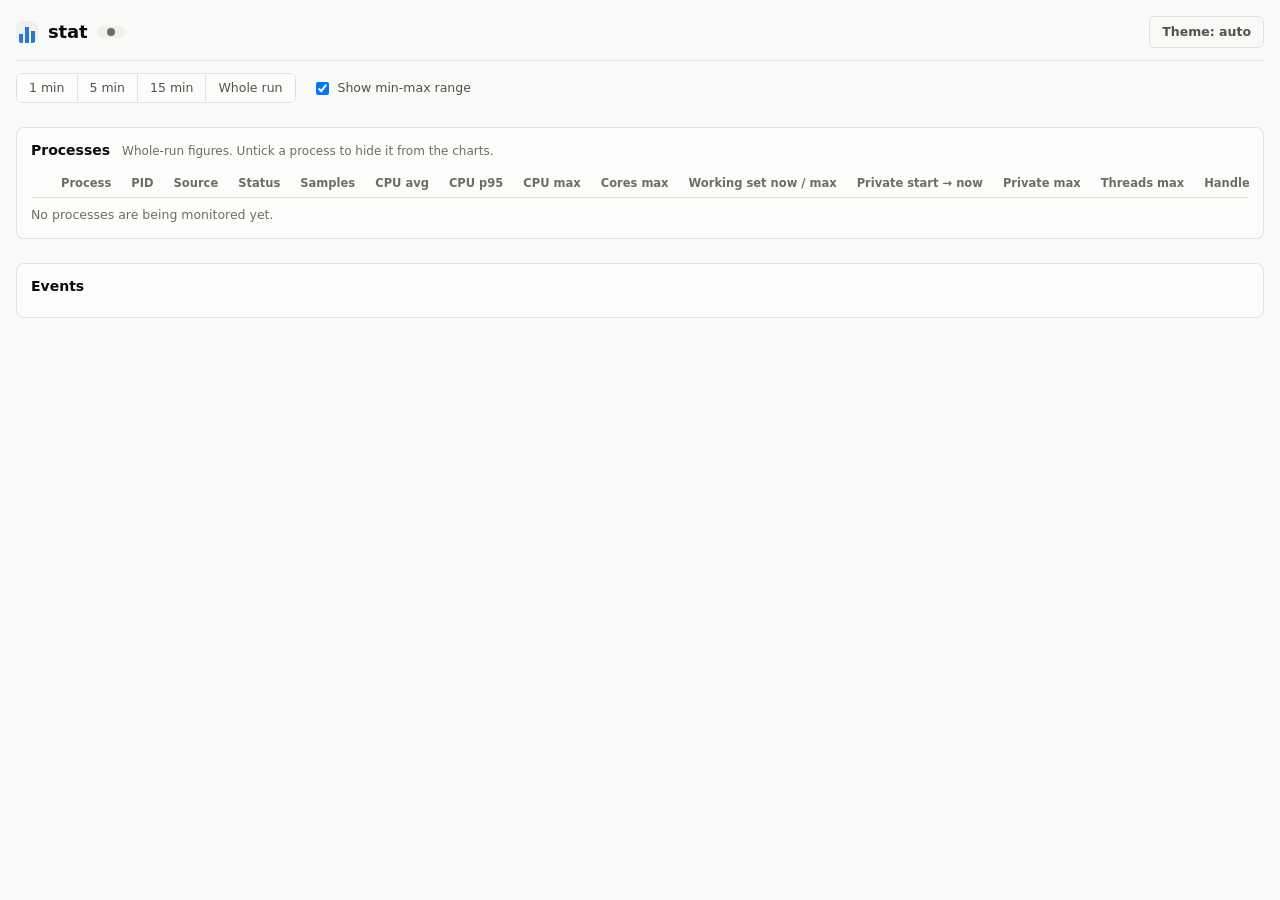
==== src/stat/web/index.html @ 3da40dd3 "Replace stat.ps1 with stat.exe: live dashboard and HTML report stat.exe is a single-file .NET Framew" ====
<!doctype html>
<html lang="en">
<head>
<meta charset="utf-8">
<meta name="viewport" content="width=device-width, initial-scale=1">
<meta name="color-scheme" content="light dark">
<title>stat</title>
<link rel="stylesheet" href="app.css">
</head>
<body>
<header class="top">
  <div class="brand">
    <span class="logo" aria-hidden="true"></span>
    <h1>stat</h1>
    <span id="status" class="pill" role="status"></span>
  </div>
  <p id="runMeta" class="meta"></p>
  <div class="actions">
    <button id="exportCsv" type="button" class="btn" hidden>Export CSV</button>
    <button id="themeToggle" type="button" class="btn ghost" aria-label="Theme">Theme: auto</button>
  </div>
</header>

<main>
  <section class="toolbar" aria-label="Chart controls">
    <div id="rangeButtons" class="seg" role="group" aria-label="Time range">
      <button type="button" data-range="60000">1 min</button>
      <button type="button" data-range="300000">5 min</button>
      <button type="button" data-range="900000">15 min</button>
      <button type="button" data-range="run">Whole run</button>
    </div>
    <label class="check"><input type="checkbox" id="showBand" checked> Show min-max range</label>
    <button id="resetZoom" type="button" class="btn ghost" hidden>Reset zoom</button>
    <span id="viewNote" class="muted"></span>
  </section>

  <section id="cards" class="cards" aria-label="Whole-run summary"></section>

  <section class="panel">
    <div class="panel-head">
      <h2>Processes</h2>
      <span class="muted">Whole-run figures. Untick a process to hide it from the charts.</span>
    </div>
    <div class="table-wrap">
      <table id="procTable">
        <thead>
          <tr>
            <th scope="col"><span class="sr-only">Show</span></th>
            <th scope="col">Process</th>
            <th scope="col" class="num">PID</th>
            <th scope="col">Source</th>
            <th scope="col">Status</th>
            <th scope="col" class="num">Samples</th>
            <th scope="col" class="num">CPU avg</th>
            <th scope="col" class="num">CPU p95</th>
            <th scope="col" class="num">CPU max</th>
            <th scope="col" class="num">Cores max</th>
            <th scope="col" class="num">Working set now / max</th>
            <th scope="col" class="num">Private start &rarr; now</th>
            <th scope="col" class="num">Private max</th>
            <th scope="col" class="num">Threads max</th>
            <th scope="col" class="num">Handles max</th>
            <th scope="col" class="num">I/O read total</th>
            <th scope="col" class="num">I/O write total</th>
          </tr>
        </thead>
        <tbody></tbody>
      </table>
      <p id="procEmpty" class="empty">No processes are being monitored yet.</p>
    </div>
  </section>

  <section id="charts" class="charts" aria-label="Charts"></section>

  <section class="panel">
    <div class="panel-head">
      <h2>Events</h2>
      <span id="eventCount" class="muted"></span>
    </div>
    <ol id="events" class="events"></ol>
  </section>
</main>

<footer id="footer" class="footer"></footer>

<script src="chart.umd.min.js"></script>
<!--STAT:DATA-->
<script src="app.js"></script>
</body>
</html>
---- src/stat/web/app.css ----
:root {
  color-scheme: light;
  --page: #f9f9f7;
  --surface: #fcfcfb;
  --surface-2: #f0efec;
  --border: rgba(11, 11, 11, 0.10);
  --grid: #e1e0d9;
  --axis: #c3c2b7;
  --text: #0b0b0b;
  --text-2: #52514e;
  --muted: #6e6c66;
  --accent: #2a78d6;
  --good: #0ca30c;
  --good-text: #006300;
  --warning: #fab219;
  --critical: #d03b3b;
  --series-1: #2a78d6;
  --series-2: #eb6834;
  --series-3: #1baf7a;
  --series-4: #eda100;
  --series-5: #e87ba4;
  --series-6: #008300;
  --series-7: #6250d6;
  --series-8: #e34948;
  --series-neutral: #898781;
  --band-alpha: 0.16;
  --font: system-ui, -apple-system, "Segoe UI", Roboto, sans-serif;
}

@media (prefers-color-scheme: dark) {
  :root:not([data-theme="light"]) {
    color-scheme: dark;
    --page: #0d0d0d;
    --surface: #1a1a19;
    --surface-2: #262624;
    --border: rgba(255, 255, 255, 0.10);
    --grid: #2c2c2a;
    --axis: #383835;
    --text: #f0efec;
    --text-2: #c3c2b7;
    --muted: #9a988f;
    --accent: #3987e5;
    --good-text: #0ca30c;
    --series-1: #3987e5;
    --series-2: #d95926;
    --series-3: #199e70;
    --series-4: #c98500;
    --series-5: #d55181;
    --series-6: #008300;
    --series-7: #9085e9;
    --series-8: #e66767;
    --band-alpha: 0.22;
  }
}

:root[data-theme="dark"] {
  color-scheme: dark;
  --page: #0d0d0d;
  --surface: #1a1a19;
  --surface-2: #262624;
  --border: rgba(255, 255, 255, 0.10);
  --grid: #2c2c2a;
  --axis: #383835;
  --text: #f0efec;
  --text-2: #c3c2b7;
  --muted: #9a988f;
  --accent: #3987e5;
  --good-text: #0ca30c;
  --series-1: #3987e5;
  --series-2: #d95926;
  --series-3: #199e70;
  --series-4: #c98500;
  --series-5: #d55181;
  --series-6: #008300;
  --series-7: #9085e9;
  --series-8: #e66767;
  --band-alpha: 0.22;
}

* { box-sizing: border-box; }
[hidden] { display: none !important; }

html, body {
  margin: 0;
  background: var(--page);
  color: var(--text);
  font: 14px/1.45 var(--font);
}

body { padding: 0 16px 32px; max-width: 1480px; margin: 0 auto; }

h1, h2 { margin: 0; font-weight: 600; }
h1 { font-size: 18px; letter-spacing: -0.01em; }
h2 { font-size: 14px; }

.sr-only {
  position: absolute; width: 1px; height: 1px; overflow: hidden;
  clip: rect(0 0 0 0); white-space: nowrap;
}

.muted { color: var(--muted); font-size: 12px; }

/* ---- header ---- */
.top {
  display: flex; flex-wrap: wrap; align-items: center; gap: 8px 20px;
  padding: 16px 0 12px; border-bottom: 1px solid var(--border);
}
.brand { display: flex; align-items: center; gap: 10px; }
.logo {
  width: 22px; height: 22px; border-radius: 6px;
  background:
    linear-gradient(to top, var(--accent) 0 40%, transparent 40%) 3px 100% / 4px 100% no-repeat,
    linear-gradient(to top, var(--accent) 0 75%, transparent 75%) 9px 100% / 4px 100% no-repeat,
    linear-gradient(to top, var(--accent) 0 55%, transparent 55%) 15px 100% / 4px 100% no-repeat,
    var(--surface-2);
}
.meta { margin: 0; color: var(--text-2); font-size: 12.5px; flex: 1 1 360px; }
.meta b { color: var(--text); font-weight: 600; }
.actions { display: flex; gap: 8px; }

.pill {
  display: inline-flex; align-items: center; gap: 6px;
  padding: 2px 10px; border-radius: 999px; font-size: 12px; font-weight: 600;
  background: var(--surface-2); color: var(--text-2);
}
.pill::before { content: ""; width: 8px; height: 8px; border-radius: 50%; background: var(--muted); }
.pill.live::before { background: var(--good); animation: pulse 1.6s ease-in-out infinite; }
.pill.warn::before { background: var(--warning); }
.pill.stopped::before { background: var(--muted); }
@keyframes pulse { 50% { opacity: 0.35; } }
@media (prefers-reduced-motion: reduce) { .pill.live::before { animation: none; } }

.btn {
  font: inherit; font-size: 12.5px; font-weight: 600;
  padding: 6px 12px; border-radius: 6px; cursor: pointer;
  border: 1px solid var(--accent); background: var(--accent); color: #fff;
}
.btn.ghost { background: transparent; color: var(--text-2); border-color: var(--border); }
.btn:hover { filter: brightness(1.08); }
.btn.ghost:hover { background: var(--surface-2); filter: none; }
.btn:focus-visible, .seg button:focus-visible, input:focus-visible { outline: 2px solid var(--accent); outline-offset: 2px; }

/* ---- toolbar ---- */
.toolbar {
  display: flex; flex-wrap: wrap; align-items: center; gap: 10px 16px;
  padding: 12px 0;
}
.seg { display: inline-flex; border: 1px solid var(--border); border-radius: 6px; overflow: hidden; }
.seg button {
  font: inherit; font-size: 12.5px; padding: 5px 12px; cursor: pointer;
  background: var(--surface); color: var(--text-2); border: 0; border-right: 1px solid var(--border);
}
.seg button:last-child { border-right: 0; }
.seg button[aria-pressed="true"] { background: var(--accent); color: #fff; font-weight: 600; }
.check { display: inline-flex; align-items: center; gap: 6px; font-size: 12.5px; color: var(--text-2); cursor: pointer; }

/* ---- stat cards ---- */
.cards {
  display: grid; grid-template-columns: repeat(auto-fit, minmax(170px, 1fr)); gap: 10px;
  margin-bottom: 12px;
}
.card {
  background: var(--surface); border: 1px solid var(--border); border-radius: 8px; padding: 10px 14px;
}
.card .label { font-size: 11.5px; color: var(--muted); text-transform: uppercase; letter-spacing: 0.04em; }
.card .value { font-size: 22px; font-weight: 650; margin-top: 2px; }
.card .sub { font-size: 12px; color: var(--text-2); margin-top: 2px; overflow: hidden; text-overflow: ellipsis; white-space: nowrap; }

/* ---- panels / table ---- */
.panel {
  background: var(--surface); border: 1px solid var(--border); border-radius: 8px;
  padding: 12px 14px; margin-bottom: 12px;
}
.panel-head { display: flex; flex-wrap: wrap; align-items: baseline; gap: 4px 12px; margin-bottom: 8px; }
.table-wrap { overflow-x: auto; }
table { border-collapse: collapse; width: 100%; font-size: 12.5px; }
th, td { padding: 6px 10px; text-align: left; white-space: nowrap; border-bottom: 1px solid var(--grid); }
th { color: var(--muted); font-weight: 600; font-size: 11.5px; }
td.num, th.num { text-align: right; font-variant-numeric: tabular-nums; }
tbody tr:last-child td { border-bottom: 0; }
tbody tr.hidden-series td { color: var(--muted); }
.key { display: inline-flex; align-items: center; gap: 8px; }
.key input { margin: 0; }
.swatch { display: inline-block; width: 16px; height: 3px; border-radius: 2px; vertical-align: middle; }
.status { display: inline-flex; align-items: center; gap: 5px; }
.status::before { content: ""; width: 7px; height: 7px; border-radius: 50%; background: var(--muted); }
.status.running::before { background: var(--good); }
.status.exited::before { background: var(--critical); }
.empty { color: var(--muted); font-size: 12.5px; margin: 8px 0 2px; }

/* ---- charts ---- */
.charts { display: grid; grid-template-columns: 1fr; gap: 12px; margin-bottom: 12px; }
@media (min-width: 900px) { .charts { grid-template-columns: 1fr 1fr; } }
.chart-card {
  background: var(--surface); border: 1px solid var(--border); border-radius: 8px;
  padding: 10px 12px 8px; min-width: 0;
}
.chart-card header { display: flex; align-items: baseline; gap: 8px; margin-bottom: 4px; }
.chart-card .unit { font-size: 12px; color: var(--muted); }
.chart-box { position: relative; height: 230px; }
.chart-box canvas { cursor: crosshair; touch-action: pan-y; }
.charts .empty { grid-column: 1 / -1; text-align: center; padding: 40px 0; background: var(--surface); border: 1px dashed var(--border); border-radius: 8px; margin: 0; }

/* ---- events ---- */
.events { list-style: none; margin: 0; padding: 0; max-height: 260px; overflow-y: auto; font-size: 12.5px; }
.events li { display: flex; gap: 10px; padding: 4px 0; border-bottom: 1px solid var(--grid); }
.events li:last-child { border-bottom: 0; }
.events time { color: var(--muted); font-variant-numeric: tabular-nums; flex: none; }
.events .lvl { flex: none; font-size: 11px; font-weight: 700; padding: 0 6px; border-radius: 4px; line-height: 18px; }
.events .lvl.warn { background: var(--warning); color: #0b0b0b; }
.events .lvl.info { background: var(--surface-2); color: var(--text-2); }

.footer { color: var(--muted); font-size: 12px; padding-top: 4px; }
.footer a { color: inherit; }

@media print {
  .actions, .toolbar { display: none; }
  .chart-card, .panel, .card { break-inside: avoid; }
}
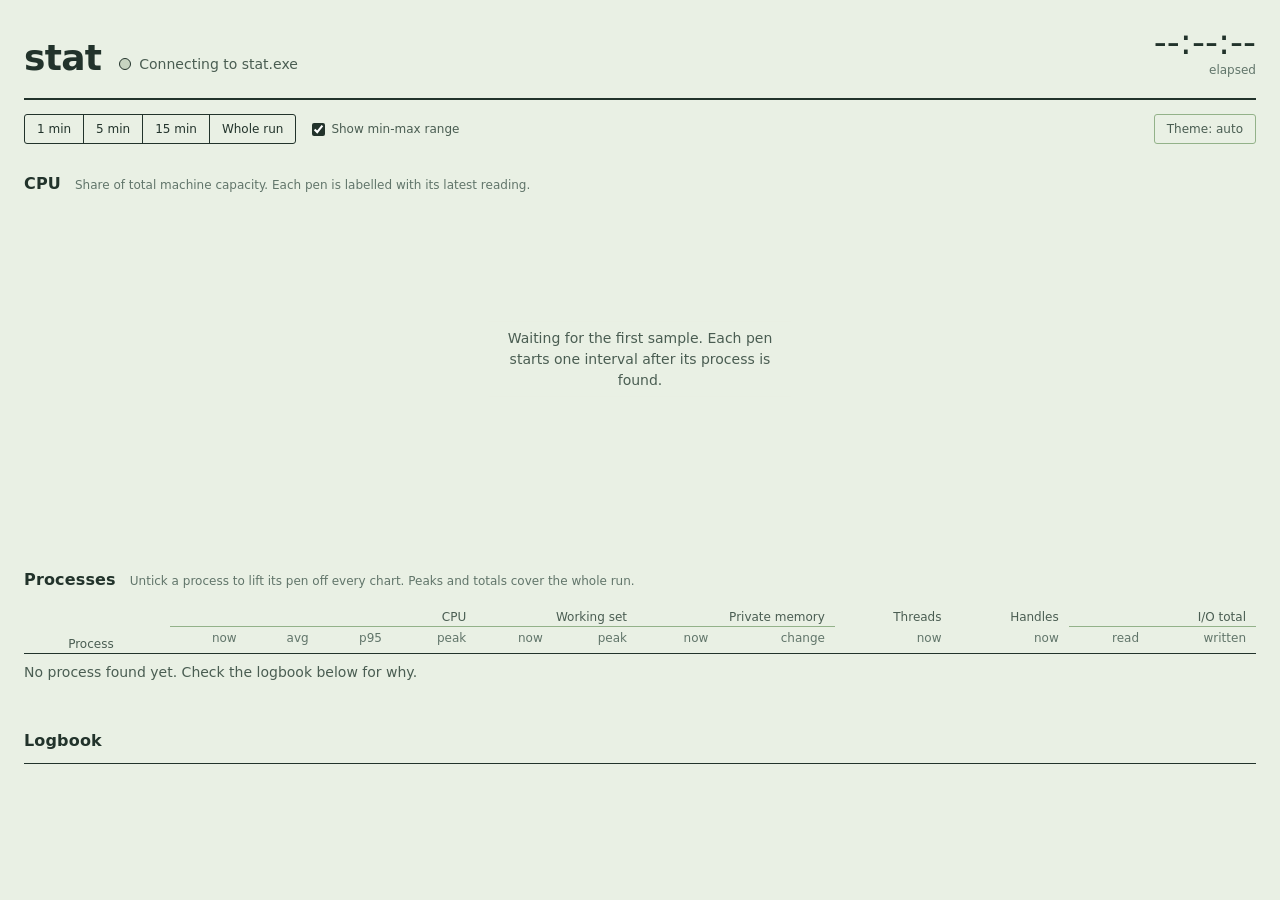
==== commit 9cab18dd: "Redesign dashboard and report as an engineering pad - Light theme is green engineering paper, dark t" ====
--- a/src/stat/web/index.html
+++ b/src/stat/web/index.html
@@ -5,77 +5,91 @@
 <meta name="viewport" content="width=device-width, initial-scale=1">
 <meta name="color-scheme" content="light dark">
 <title>stat</title>
+<link rel="stylesheet" href="fonts.css">
 <link rel="stylesheet" href="app.css">
 </head>
 <body>
-<header class="top">
-  <div class="brand">
-    <span class="logo" aria-hidden="true"></span>
-    <h1>stat</h1>
-    <span id="status" class="pill" role="status"></span>
+<header class="masthead">
+  <div class="ident">
+    <h1 class="wordmark">stat</h1>
+    <p class="station" role="status"><span id="lamp" class="lamp" aria-hidden="true"></span><span id="stationText">Connecting to stat.exe</span></p>
   </div>
-  <p id="runMeta" class="meta"></p>
-  <div class="actions">
-    <button id="exportCsv" type="button" class="btn" hidden>Export CSV</button>
-    <button id="themeToggle" type="button" class="btn ghost" aria-label="Theme">Theme: auto</button>
-  </div>
+  <p class="clock"><span id="clock" class="clock-face">--:--:--</span> <span id="clockLabel" class="clock-label">elapsed</span></p>
+  <p id="runSentence" class="run-sentence"></p>
 </header>
 
+<nav class="controls" aria-label="Chart controls">
+  <div id="rangeButtons" class="seg" role="group" aria-label="Time range">
+    <button type="button" data-range="60000">1 min</button>
+    <button type="button" data-range="300000">5 min</button>
+    <button type="button" data-range="900000">15 min</button>
+    <button type="button" data-range="run">Whole run</button>
+  </div>
+  <label class="check"><input type="checkbox" id="showBand" checked> Show min-max range</label>
+  <button id="resetZoom" type="button" class="btn" hidden>Reset zoom</button>
+  <span id="viewNote" class="note"></span>
+  <span class="spacer"></span>
+  <button id="exportCsv" type="button" class="btn" hidden>Export CSV</button>
+  <button id="themeToggle" type="button" class="btn quiet">Theme: auto</button>
+</nav>
+
 <main>
-  <section class="toolbar" aria-label="Chart controls">
-    <div id="rangeButtons" class="seg" role="group" aria-label="Time range">
-      <button type="button" data-range="60000">1 min</button>
-      <button type="button" data-range="300000">5 min</button>
-      <button type="button" data-range="900000">15 min</button>
-      <button type="button" data-range="run">Whole run</button>
+  <section class="strip" aria-labelledby="cpuTitle">
+    <div class="section-head">
+      <h2 id="cpuTitle">CPU</h2>
+      <p class="unit">Share of total machine capacity. Each pen is labelled with its latest reading.</p>
     </div>
-    <label class="check"><input type="checkbox" id="showBand" checked> Show min-max range</label>
-    <button id="resetZoom" type="button" class="btn ghost" hidden>Reset zoom</button>
-    <span id="viewNote" class="muted"></span>
+    <div class="strip-box">
+      <canvas id="chart-cpu" role="img" aria-label="CPU over time per process; values are listed in the Processes table."></canvas>
+      <p id="waiting" class="waiting">Waiting for the first sample. Each pen starts one interval after its process is found.</p>
+    </div>
   </section>
 
-  <section id="cards" class="cards" aria-label="Whole-run summary"></section>
-
-  <section class="panel">
-    <div class="panel-head">
-      <h2>Processes</h2>
-      <span class="muted">Whole-run figures. Untick a process to hide it from the charts.</span>
+  <section class="roster" aria-labelledby="rosterTitle">
+    <div class="section-head">
+      <h2 id="rosterTitle">Processes</h2>
+      <p class="unit">Untick a process to lift its pen off every chart. Peaks and totals cover the whole run.</p>
     </div>
     <div class="table-wrap">
       <table id="procTable">
         <thead>
-          <tr>
-            <th scope="col"><span class="sr-only">Show</span></th>
-            <th scope="col">Process</th>
-            <th scope="col" class="num">PID</th>
-            <th scope="col">Source</th>
-            <th scope="col">Status</th>
-            <th scope="col" class="num">Samples</th>
-            <th scope="col" class="num">CPU avg</th>
-            <th scope="col" class="num">CPU p95</th>
-            <th scope="col" class="num">CPU max</th>
-            <th scope="col" class="num">Cores max</th>
-            <th scope="col" class="num">Working set now / max</th>
-            <th scope="col" class="num">Private start &rarr; now</th>
-            <th scope="col" class="num">Private max</th>
-            <th scope="col" class="num">Threads max</th>
-            <th scope="col" class="num">Handles max</th>
-            <th scope="col" class="num">I/O read total</th>
-            <th scope="col" class="num">I/O write total</th>
+          <tr class="group">
+            <th scope="col" rowspan="2"><span class="sr-only">Show on charts</span></th>
+            <th scope="col" rowspan="2" class="name-col">Process</th>
+            <th scope="colgroup" colspan="4" class="num">CPU</th>
+            <th scope="colgroup" colspan="2" class="num">Working set</th>
+            <th scope="colgroup" colspan="2" class="num">Private memory</th>
+            <th scope="col" class="num">Threads</th>
+            <th scope="col" class="num">Handles</th>
+            <th scope="colgroup" colspan="2" class="num">I/O total</th>
+          </tr>
+          <tr class="sub">
+            <th scope="col" class="num now-label">now</th>
+            <th scope="col" class="num">avg</th>
+            <th scope="col" class="num">p95</th>
+            <th scope="col" class="num">peak</th>
+            <th scope="col" class="num now-label">now</th>
+            <th scope="col" class="num">peak</th>
+            <th scope="col" class="num now-label">now</th>
+            <th scope="col" class="num">change</th>
+            <th scope="col" class="num now-label">now</th>
+            <th scope="col" class="num now-label">now</th>
+            <th scope="col" class="num">read</th>
+            <th scope="col" class="num">written</th>
           </tr>
         </thead>
         <tbody></tbody>
       </table>
-      <p id="procEmpty" class="empty">No processes are being monitored yet.</p>
+      <p id="procEmpty" class="empty">No process found yet. Check the logbook below for why.</p>
     </div>
   </section>
 
-  <section id="charts" class="charts" aria-label="Charts"></section>
+  <section id="multiples" class="multiples" aria-label="Memory, kernel object and I/O charts"></section>
 
-  <section class="panel">
-    <div class="panel-head">
-      <h2>Events</h2>
-      <span id="eventCount" class="muted"></span>
+  <section class="logbook" aria-labelledby="logTitle">
+    <div class="section-head">
+      <h2 id="logTitle">Logbook</h2>
+      <p id="eventCount" class="unit"></p>
     </div>
     <ol id="events" class="events"></ol>
   </section>
--- a/src/stat/web/app.css
+++ b/src/stat/web/app.css
@@ -1,19 +1,19 @@
+/* stat: "engineering pad" theme. Light = green computation paper, dark = blueprint. */
 :root {
   color-scheme: light;
-  --page: #f9f9f7;
-  --surface: #fcfcfb;
-  --surface-2: #f0efec;
-  --border: rgba(11, 11, 11, 0.10);
-  --grid: #e1e0d9;
-  --axis: #c3c2b7;
-  --text: #0b0b0b;
-  --text-2: #52514e;
-  --muted: #6e6c66;
-  --accent: #2a78d6;
-  --good: #0ca30c;
-  --good-text: #006300;
-  --warning: #fab219;
-  --critical: #d03b3b;
+  --paper: #e9f0e4;
+  --paper-2: #dfe8d9;          /* row hover, pressed controls */
+  --grid-minor: #d6e3cf;
+  --grid-major: #b3cba9;
+  --rule: #93b289;             /* section rules and table lines */
+  --ink: #22332b;              /* graphite */
+  --ink-2: #4a5d52;
+  --muted: #61756a;
+  --markup: #c2352d;           /* red pencil: crosshair, zoom box, warnings */
+  --lamp-on: #2bb24c;
+  --lamp-warn: #e8a317;
+  --lamp-fault: #d3392f;
+  --lamp-off: #c7d4c1;
   --series-1: #2a78d6;
   --series-2: #eb6834;
   --series-3: #1baf7a;
@@ -22,25 +22,27 @@
   --series-6: #008300;
   --series-7: #6250d6;
   --series-8: #e34948;
-  --series-neutral: #898781;
-  --band-alpha: 0.16;
-  --font: system-ui, -apple-system, "Segoe UI", Roboto, sans-serif;
+  --series-neutral: #7d8c84;
+  --band-alpha: 0.18;
+  --font: "B612", "Segoe UI", system-ui, sans-serif;
 }
 
 @media (prefers-color-scheme: dark) {
   :root:not([data-theme="light"]) {
     color-scheme: dark;
-    --page: #0d0d0d;
-    --surface: #1a1a19;
-    --surface-2: #262624;
-    --border: rgba(255, 255, 255, 0.10);
-    --grid: #2c2c2a;
-    --axis: #383835;
-    --text: #f0efec;
-    --text-2: #c3c2b7;
-    --muted: #9a988f;
-    --accent: #3987e5;
-    --good-text: #0ca30c;
+    --paper: #0f3a60;
+    --paper-2: #154672;
+    --grid-minor: #1a4a76;
+    --grid-major: #2d6290;
+    --rule: #3f76a4;
+    --ink: #e4edf5;
+    --ink-2: #b9cddf;
+    --muted: #93adc6;
+    --markup: #f0c24b;
+    --lamp-on: #4be37a;
+    --lamp-warn: #f0c24b;
+    --lamp-fault: #ff6b5e;
+    --lamp-off: #2a5a86;
     --series-1: #3987e5;
     --series-2: #d95926;
     --series-3: #199e70;
@@ -49,23 +51,26 @@
     --series-6: #008300;
     --series-7: #9085e9;
     --series-8: #e66767;
-    --band-alpha: 0.22;
+    --series-neutral: #93adc6;
+    --band-alpha: 0.26;
   }
 }
 
 :root[data-theme="dark"] {
   color-scheme: dark;
-  --page: #0d0d0d;
-  --surface: #1a1a19;
-  --surface-2: #262624;
-  --border: rgba(255, 255, 255, 0.10);
-  --grid: #2c2c2a;
-  --axis: #383835;
-  --text: #f0efec;
-  --text-2: #c3c2b7;
-  --muted: #9a988f;
-  --accent: #3987e5;
-  --good-text: #0ca30c;
+  --paper: #0f3a60;
+  --paper-2: #154672;
+  --grid-minor: #1a4a76;
+  --grid-major: #2d6290;
+  --rule: #3f76a4;
+  --ink: #e4edf5;
+  --ink-2: #b9cddf;
+  --muted: #93adc6;
+  --markup: #f0c24b;
+  --lamp-on: #4be37a;
+  --lamp-warn: #f0c24b;
+  --lamp-fault: #ff6b5e;
+  --lamp-off: #2a5a86;
   --series-1: #3987e5;
   --series-2: #d95926;
   --series-3: #199e70;
@@ -74,7 +79,8 @@
   --series-6: #008300;
   --series-7: #9085e9;
   --series-8: #e66767;
-  --band-alpha: 0.22;
+  --series-neutral: #93adc6;
+  --band-alpha: 0.26;
 }
 
 * { box-sizing: border-box; }
@@ -82,138 +88,142 @@
 
 html, body {
   margin: 0;
-  background: var(--page);
-  color: var(--text);
-  font: 14px/1.45 var(--font);
-}
-
-body { padding: 0 16px 32px; max-width: 1480px; margin: 0 auto; }
-
-h1, h2 { margin: 0; font-weight: 600; }
-h1 { font-size: 18px; letter-spacing: -0.01em; }
-h2 { font-size: 14px; }
+  background: var(--paper);
+  color: var(--ink);
+  font: 14px/1.5 var(--font);
+}
+
+body { padding: 0 24px 40px; max-width: 1480px; margin: 0 auto; }
+@media (max-width: 700px) { body { padding: 0 16px 32px; } }
+
+h1, h2, p { margin: 0; }
+h2 { font-size: 16px; font-weight: 700; letter-spacing: 0.01em; }
 
 .sr-only {
   position: absolute; width: 1px; height: 1px; overflow: hidden;
   clip: rect(0 0 0 0); white-space: nowrap;
 }
 
-.muted { color: var(--muted); font-size: 12px; }
-
-/* ---- header ---- */
-.top {
-  display: flex; flex-wrap: wrap; align-items: center; gap: 8px 20px;
-  padding: 16px 0 12px; border-bottom: 1px solid var(--border);
-}
-.brand { display: flex; align-items: center; gap: 10px; }
-.logo {
-  width: 22px; height: 22px; border-radius: 6px;
-  background:
-    linear-gradient(to top, var(--accent) 0 40%, transparent 40%) 3px 100% / 4px 100% no-repeat,
-    linear-gradient(to top, var(--accent) 0 75%, transparent 75%) 9px 100% / 4px 100% no-repeat,
-    linear-gradient(to top, var(--accent) 0 55%, transparent 55%) 15px 100% / 4px 100% no-repeat,
-    var(--surface-2);
-}
-.meta { margin: 0; color: var(--text-2); font-size: 12.5px; flex: 1 1 360px; }
-.meta b { color: var(--text); font-weight: 600; }
-.actions { display: flex; gap: 8px; }
-
-.pill {
-  display: inline-flex; align-items: center; gap: 6px;
-  padding: 2px 10px; border-radius: 999px; font-size: 12px; font-weight: 600;
-  background: var(--surface-2); color: var(--text-2);
-}
-.pill::before { content: ""; width: 8px; height: 8px; border-radius: 50%; background: var(--muted); }
-.pill.live::before { background: var(--good); animation: pulse 1.6s ease-in-out infinite; }
-.pill.warn::before { background: var(--warning); }
-.pill.stopped::before { background: var(--muted); }
-@keyframes pulse { 50% { opacity: 0.35; } }
-@media (prefers-reduced-motion: reduce) { .pill.live::before { animation: none; } }
-
+:focus-visible { outline: 2px solid var(--markup); outline-offset: 2px; }
+
+/* ---- masthead ---- */
+.masthead {
+  display: grid;
+  grid-template-columns: 1fr auto;
+  grid-template-areas: "ident clock" "run run";
+  align-items: end;
+  gap: 6px 24px;
+  padding: 24px 0 16px;
+  border-bottom: 2px solid var(--ink);
+}
+.ident { grid-area: ident; display: flex; align-items: baseline; gap: 18px; flex-wrap: wrap; }
+.wordmark { font-size: 36px; line-height: 1; font-weight: 700; letter-spacing: -0.02em; }
+.station { display: inline-flex; align-items: center; gap: 8px; font-size: 14px; color: var(--ink-2); }
+.station b { color: var(--ink); }
+.clock { grid-area: clock; text-align: right; line-height: 1; }
+.clock-face { font-size: 36px; font-variant-numeric: tabular-nums; }
+.clock-label { display: block; font-size: 12px; color: var(--muted); margin-top: 4px; }
+.run-sentence { grid-area: run; color: var(--ink-2); font-size: 14px; max-width: 80ch; }
+@media (max-width: 700px) {
+  .masthead { grid-template-columns: 1fr; grid-template-areas: "ident" "clock" "run"; }
+  .clock { text-align: left; }
+  .clock-label { display: inline; margin-left: 6px; }
+  .wordmark, .clock-face { font-size: 28px; }
+}
+
+/* ---- pilot lamps ---- */
+.lamp {
+  flex: none; display: inline-block; width: 12px; height: 12px; border-radius: 50%;
+  border: 1.5px solid var(--ink); background: var(--lamp-off);
+}
+.lamp.on { background: var(--lamp-on); box-shadow: 0 0 6px var(--lamp-on); }
+.lamp.warn { background: var(--lamp-warn); box-shadow: 0 0 6px var(--lamp-warn); }
+.lamp.fault { background: var(--lamp-fault); }
+
+/* ---- controls ---- */
+.controls { display: flex; flex-wrap: wrap; align-items: center; gap: 10px 16px; padding: 14px 0 6px; }
+.spacer { flex: 1; }
+.seg { display: inline-flex; border: 1.5px solid var(--ink); border-radius: 3px; overflow: hidden; }
+.seg button {
+  font: inherit; font-size: 12px; padding: 5px 12px; cursor: pointer;
+  background: transparent; color: var(--ink); border: 0; border-right: 1.5px solid var(--ink);
+}
+.seg button:last-child { border-right: 0; }
+.seg button:hover { background: var(--paper-2); }
+.seg button[aria-pressed="true"] { background: var(--ink); color: var(--paper); }
 .btn {
-  font: inherit; font-size: 12.5px; font-weight: 600;
-  padding: 6px 12px; border-radius: 6px; cursor: pointer;
-  border: 1px solid var(--accent); background: var(--accent); color: #fff;
-}
-.btn.ghost { background: transparent; color: var(--text-2); border-color: var(--border); }
-.btn:hover { filter: brightness(1.08); }
-.btn.ghost:hover { background: var(--surface-2); filter: none; }
-.btn:focus-visible, .seg button:focus-visible, input:focus-visible { outline: 2px solid var(--accent); outline-offset: 2px; }
-
-/* ---- toolbar ---- */
-.toolbar {
-  display: flex; flex-wrap: wrap; align-items: center; gap: 10px 16px;
-  padding: 12px 0;
-}
-.seg { display: inline-flex; border: 1px solid var(--border); border-radius: 6px; overflow: hidden; }
-.seg button {
-  font: inherit; font-size: 12.5px; padding: 5px 12px; cursor: pointer;
-  background: var(--surface); color: var(--text-2); border: 0; border-right: 1px solid var(--border);
-}
-.seg button:last-child { border-right: 0; }
-.seg button[aria-pressed="true"] { background: var(--accent); color: #fff; font-weight: 600; }
-.check { display: inline-flex; align-items: center; gap: 6px; font-size: 12.5px; color: var(--text-2); cursor: pointer; }
-
-/* ---- stat cards ---- */
-.cards {
-  display: grid; grid-template-columns: repeat(auto-fit, minmax(170px, 1fr)); gap: 10px;
-  margin-bottom: 12px;
-}
-.card {
-  background: var(--surface); border: 1px solid var(--border); border-radius: 8px; padding: 10px 14px;
-}
-.card .label { font-size: 11.5px; color: var(--muted); text-transform: uppercase; letter-spacing: 0.04em; }
-.card .value { font-size: 22px; font-weight: 650; margin-top: 2px; }
-.card .sub { font-size: 12px; color: var(--text-2); margin-top: 2px; overflow: hidden; text-overflow: ellipsis; white-space: nowrap; }
-
-/* ---- panels / table ---- */
-.panel {
-  background: var(--surface); border: 1px solid var(--border); border-radius: 8px;
-  padding: 12px 14px; margin-bottom: 12px;
-}
-.panel-head { display: flex; flex-wrap: wrap; align-items: baseline; gap: 4px 12px; margin-bottom: 8px; }
+  font: inherit; font-size: 12px; padding: 5px 12px; cursor: pointer; border-radius: 3px;
+  border: 1.5px solid var(--ink); background: transparent; color: var(--ink);
+}
+.btn:hover { background: var(--paper-2); }
+.btn.quiet { border-color: var(--rule); color: var(--ink-2); }
+.check { display: inline-flex; align-items: center; gap: 6px; font-size: 12px; color: var(--ink-2); cursor: pointer; }
+.check input { accent-color: var(--ink); margin: 0; }
+.note { font-size: 12px; color: var(--muted); }
+
+/* ---- sections ---- */
+main > section { padding-top: 22px; }
+.section-head { display: flex; flex-wrap: wrap; align-items: baseline; gap: 4px 14px; margin-bottom: 10px; }
+.unit { font-size: 12px; color: var(--muted); max-width: 80ch; }
+
+/* ---- CPU strip (the recorder) ---- */
+.strip-box { position: relative; height: 340px; }
+@media (max-width: 700px) { .strip-box { height: 260px; } }
+.waiting {
+  position: absolute; left: 50%; top: 45%; transform: translate(-50%, -50%);
+  max-width: 34ch; text-align: center; font-size: 14px; color: var(--ink-2);
+  background: var(--paper); padding: 6px 12px;
+}
+canvas { display: block; cursor: crosshair; touch-action: pan-y; }
+
+/* ---- process roster ---- */
 .table-wrap { overflow-x: auto; }
-table { border-collapse: collapse; width: 100%; font-size: 12.5px; }
-th, td { padding: 6px 10px; text-align: left; white-space: nowrap; border-bottom: 1px solid var(--grid); }
-th { color: var(--muted); font-weight: 600; font-size: 11.5px; }
-td.num, th.num { text-align: right; font-variant-numeric: tabular-nums; }
+table { border-collapse: collapse; width: 100%; font-size: 13px; }
+th, td { padding: 6px 10px; text-align: left; white-space: nowrap; }
+thead th { font-weight: 400; color: var(--muted); font-size: 12px; }
+thead tr.group th { padding-bottom: 0; color: var(--ink-2); }
+thead tr.group th[colspan] { border-bottom: 1px solid var(--rule); }
+thead tr.sub th { padding-top: 2px; border-bottom: 1.5px solid var(--ink); }
+thead tr.group th[rowspan] { border-bottom: 1.5px solid var(--ink); vertical-align: bottom; }
+tbody td { border-bottom: 1px solid var(--grid-major); }
 tbody tr:last-child td { border-bottom: 0; }
-tbody tr.hidden-series td { color: var(--muted); }
-.key { display: inline-flex; align-items: center; gap: 8px; }
-.key input { margin: 0; }
-.swatch { display: inline-block; width: 16px; height: 3px; border-radius: 2px; vertical-align: middle; }
-.status { display: inline-flex; align-items: center; gap: 5px; }
-.status::before { content: ""; width: 7px; height: 7px; border-radius: 50%; background: var(--muted); }
-.status.running::before { background: var(--good); }
-.status.exited::before { background: var(--critical); }
-.empty { color: var(--muted); font-size: 12.5px; margin: 8px 0 2px; }
-
-/* ---- charts ---- */
-.charts { display: grid; grid-template-columns: 1fr; gap: 12px; margin-bottom: 12px; }
-@media (min-width: 900px) { .charts { grid-template-columns: 1fr 1fr; } }
-.chart-card {
-  background: var(--surface); border: 1px solid var(--border); border-radius: 8px;
-  padding: 10px 12px 8px; min-width: 0;
-}
-.chart-card header { display: flex; align-items: baseline; gap: 8px; margin-bottom: 4px; }
-.chart-card .unit { font-size: 12px; color: var(--muted); }
-.chart-box { position: relative; height: 230px; }
-.chart-box canvas { cursor: crosshair; touch-action: pan-y; }
-.charts .empty { grid-column: 1 / -1; text-align: center; padding: 40px 0; background: var(--surface); border: 1px dashed var(--border); border-radius: 8px; margin: 0; }
-
-/* ---- events ---- */
-.events { list-style: none; margin: 0; padding: 0; max-height: 260px; overflow-y: auto; font-size: 12.5px; }
-.events li { display: flex; gap: 10px; padding: 4px 0; border-bottom: 1px solid var(--grid); }
+tbody tr:hover td { background: var(--paper-2); }
+td.num, th.num { text-align: right; }
+td.num { font-variant-numeric: tabular-nums; }
+td.name-col { white-space: normal; min-width: 180px; }
+.pname { font-weight: 700; }
+.pmeta { display: block; font-size: 12px; color: var(--muted); }
+tbody tr.lifted td { color: var(--muted); }
+tbody tr.lifted .ink { opacity: 0.35; }
+.key { display: inline-flex; align-items: center; gap: 8px; cursor: pointer; }
+.key input { margin: 0; accent-color: var(--ink); }
+.ink { display: inline-block; width: 22px; height: 3px; border-radius: 2px; }
+.empty { color: var(--ink-2); font-size: 14px; margin: 8px 0 2px; }
+
+/* ---- small multiples ---- */
+.multiples { display: grid; grid-template-columns: repeat(6, 1fr); gap: 26px 28px; }
+.multiples figure { margin: 0; min-width: 0; grid-column: span 3; }
+.multiples figure.io { grid-column: span 2; }
+.multiples figcaption { display: flex; flex-wrap: wrap; align-items: baseline; gap: 2px 10px; margin-bottom: 4px; }
+.multiples figcaption b { font-size: 14px; }
+.multiples .chart-box { position: relative; height: 200px; }
+@media (max-width: 1100px) { .multiples figure, .multiples figure.io { grid-column: span 3; } }
+@media (max-width: 700px) { .multiples { grid-template-columns: 1fr; } .multiples figure, .multiples figure.io { grid-column: auto; } }
+
+/* ---- logbook ---- */
+.events { list-style: none; margin: 0; padding: 0; max-height: 280px; overflow-y: auto; border-top: 1.5px solid var(--ink); }
+.events li {
+  display: grid; grid-template-columns: 18px 150px 1fr; gap: 10px;
+  padding: 5px 0; border-bottom: 1px solid var(--grid-major); font-size: 13px;
+}
 .events li:last-child { border-bottom: 0; }
-.events time { color: var(--muted); font-variant-numeric: tabular-nums; flex: none; }
-.events .lvl { flex: none; font-size: 11px; font-weight: 700; padding: 0 6px; border-radius: 4px; line-height: 18px; }
-.events .lvl.warn { background: var(--warning); color: #0b0b0b; }
-.events .lvl.info { background: var(--surface-2); color: var(--text-2); }
-
-.footer { color: var(--muted); font-size: 12px; padding-top: 4px; }
-.footer a { color: inherit; }
+.events .mark { color: var(--markup); font-weight: 700; text-align: center; }
+.events time { font-variant-numeric: tabular-nums; font-size: 12px; color: var(--muted); padding-top: 1px; }
+@media (max-width: 700px) { .events li { grid-template-columns: 18px 1fr; } .events li span:last-child { grid-column: 2; } }
+
+.footer { color: var(--muted); font-size: 12px; padding-top: 28px; max-width: 110ch; }
 
 @media print {
-  .actions, .toolbar { display: none; }
-  .chart-card, .panel, .card { break-inside: avoid; }
-}
+  .controls { display: none; }
+  .multiples figure, .strip, .roster { break-inside: avoid; }
+}
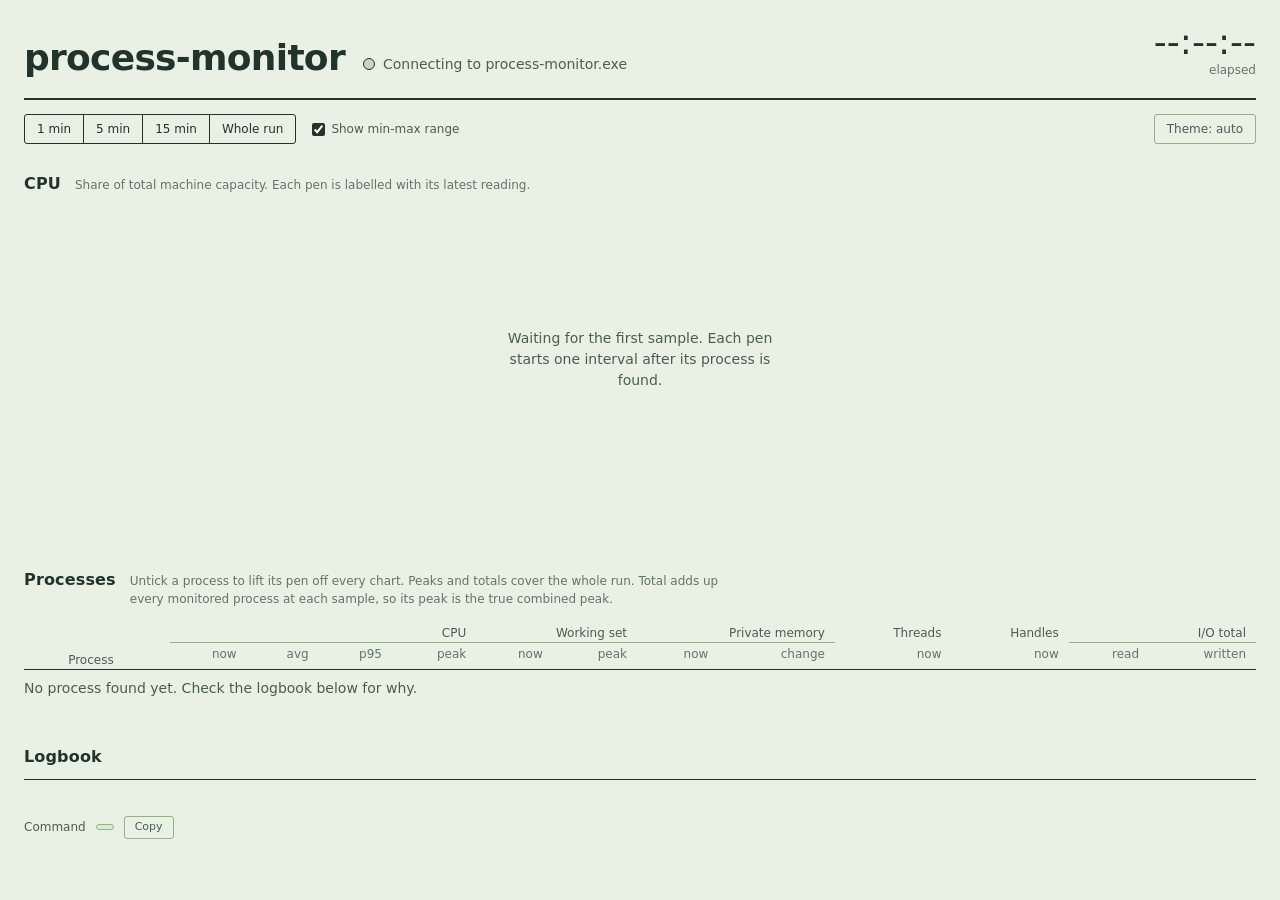
==== commit ada8205f: "Add Total series and process labels; rename exe to process-monitor.exe - Total: a series summed acro" ====
--- a/src/stat/web/index.html
+++ b/src/stat/web/index.html
@@ -4,15 +4,15 @@
 <meta charset="utf-8">
 <meta name="viewport" content="width=device-width, initial-scale=1">
 <meta name="color-scheme" content="light dark">
-<title>stat</title>
+<title>process-monitor</title>
 <link rel="stylesheet" href="fonts.css">
 <link rel="stylesheet" href="app.css">
 </head>
 <body>
 <header class="masthead">
   <div class="ident">
-    <h1 class="wordmark">stat</h1>
-    <p class="station" role="status"><span id="lamp" class="lamp" aria-hidden="true"></span><span id="stationText">Connecting to stat.exe</span></p>
+    <h1 class="wordmark">process-monitor</h1>
+    <p class="station" role="status"><span id="lamp" class="lamp" aria-hidden="true"></span><span id="stationText">Connecting to process-monitor.exe</span></p>
   </div>
   <p class="clock"><span id="clock" class="clock-face">--:--:--</span> <span id="clockLabel" class="clock-label">elapsed</span></p>
   <p id="runSentence" class="run-sentence"></p>
@@ -48,7 +48,7 @@
   <section class="roster" aria-labelledby="rosterTitle">
     <div class="section-head">
       <h2 id="rosterTitle">Processes</h2>
-      <p class="unit">Untick a process to lift its pen off every chart. Peaks and totals cover the whole run.</p>
+      <p class="unit">Untick a process to lift its pen off every chart. Peaks and totals cover the whole run. Total adds up every monitored process at each sample, so its peak is the true combined peak.</p>
     </div>
     <div class="table-wrap">
       <table id="procTable">
@@ -79,6 +79,7 @@
           </tr>
         </thead>
         <tbody></tbody>
+        <tfoot></tfoot>
       </table>
       <p id="procEmpty" class="empty">No process found yet. Check the logbook below for why.</p>
     </div>
@@ -95,7 +96,11 @@
   </section>
 </main>
 
-<footer id="footer" class="footer"></footer>
+<footer class="footer">
+  <p id="credit" class="credit"></p>
+  <p id="footer"></p>
+  <p class="command"><span class="command-label">Command</span><code id="commandLine"></code><button id="copyCommand" type="button" class="btn quiet">Copy</button></p>
+</footer>
 
 <script src="chart.umd.min.js"></script>
 <!--STAT:DATA-->
--- a/src/stat/web/app.css
+++ b/src/stat/web/app.css
@@ -123,6 +123,10 @@
 .clock { grid-area: clock; text-align: right; line-height: 1; }
 .clock-face { font-size: 36px; font-variant-numeric: tabular-nums; }
 .clock-label { display: block; font-size: 12px; color: var(--muted); margin-top: 4px; }
+.credit { margin-bottom: 4px; }
+.credit b { color: var(--ink-2); }
+.credit a { color: var(--ink-2); text-decoration: underline; text-decoration-color: var(--rule); text-underline-offset: 2px; }
+.credit a:hover { color: var(--ink); text-decoration-color: var(--ink); }
 .run-sentence { grid-area: run; color: var(--ink-2); font-size: 14px; max-width: 80ch; }
 @media (max-width: 700px) {
   .masthead { grid-template-columns: 1fr; grid-template-areas: "ident" "clock" "run"; }
@@ -198,6 +202,25 @@
 .key { display: inline-flex; align-items: center; gap: 8px; cursor: pointer; }
 .key input { margin: 0; accent-color: var(--ink); }
 .ink { display: inline-block; width: 22px; height: 3px; border-radius: 2px; }
+.ink.dashed { background: repeating-linear-gradient(90deg, currentColor 0 7px, transparent 7px 11px); }
+
+/* Total: the sum row, set off from the processes like a ledger total. */
+tfoot td { border-top: 1.5px solid var(--ink); }
+tfoot tr:hover td { background: var(--paper-2); }
+
+/* Labels: "Add label" beside each process name, and the inline editor it opens. */
+.relabel {
+  font: inherit; font-size: 11px; padding: 0 6px; margin-left: 2px; cursor: pointer; border-radius: 3px;
+  border: 1px solid var(--rule); background: transparent; color: var(--muted);
+}
+.relabel:hover, .relabel:focus-visible { color: var(--ink); border-color: var(--ink); }
+.label-form { display: flex; align-items: center; flex-wrap: wrap; gap: 2px 6px; }
+.label-form .base { font-weight: 700; }
+.label-form input {
+  font: inherit; font-size: 13px; width: 12ch; padding: 1px 6px; border-radius: 3px;
+  border: 1.5px solid var(--ink); background: var(--paper); color: var(--ink);
+}
+.label-form .hint { font-size: 11px; color: var(--muted); flex-basis: 100%; }
 .empty { color: var(--ink-2); font-size: 14px; margin: 8px 0 2px; }
 
 /* ---- small multiples ---- */
@@ -222,8 +245,16 @@
 @media (max-width: 700px) { .events li { grid-template-columns: 18px 1fr; } .events li span:last-child { grid-column: 2; } }
 
 .footer { color: var(--muted); font-size: 12px; padding-top: 28px; max-width: 110ch; }
+.command { display: flex; align-items: center; flex-wrap: wrap; gap: 6px 10px; margin-top: 8px; }
+.command-label { color: var(--ink-2); }
+.command code {
+  font: 12px/1.5 Consolas, "Cascadia Mono", ui-monospace, monospace; color: var(--ink);
+  background: var(--paper-2); border: 1px solid var(--rule); border-radius: 3px; padding: 2px 8px;
+  overflow-wrap: anywhere; user-select: all;
+}
+.command .btn { padding: 2px 10px; font-size: 11px; }
 
 @media print {
-  .controls { display: none; }
+  .controls, .relabel, #copyCommand { display: none; }
   .multiples figure, .strip, .roster { break-inside: avoid; }
 }
